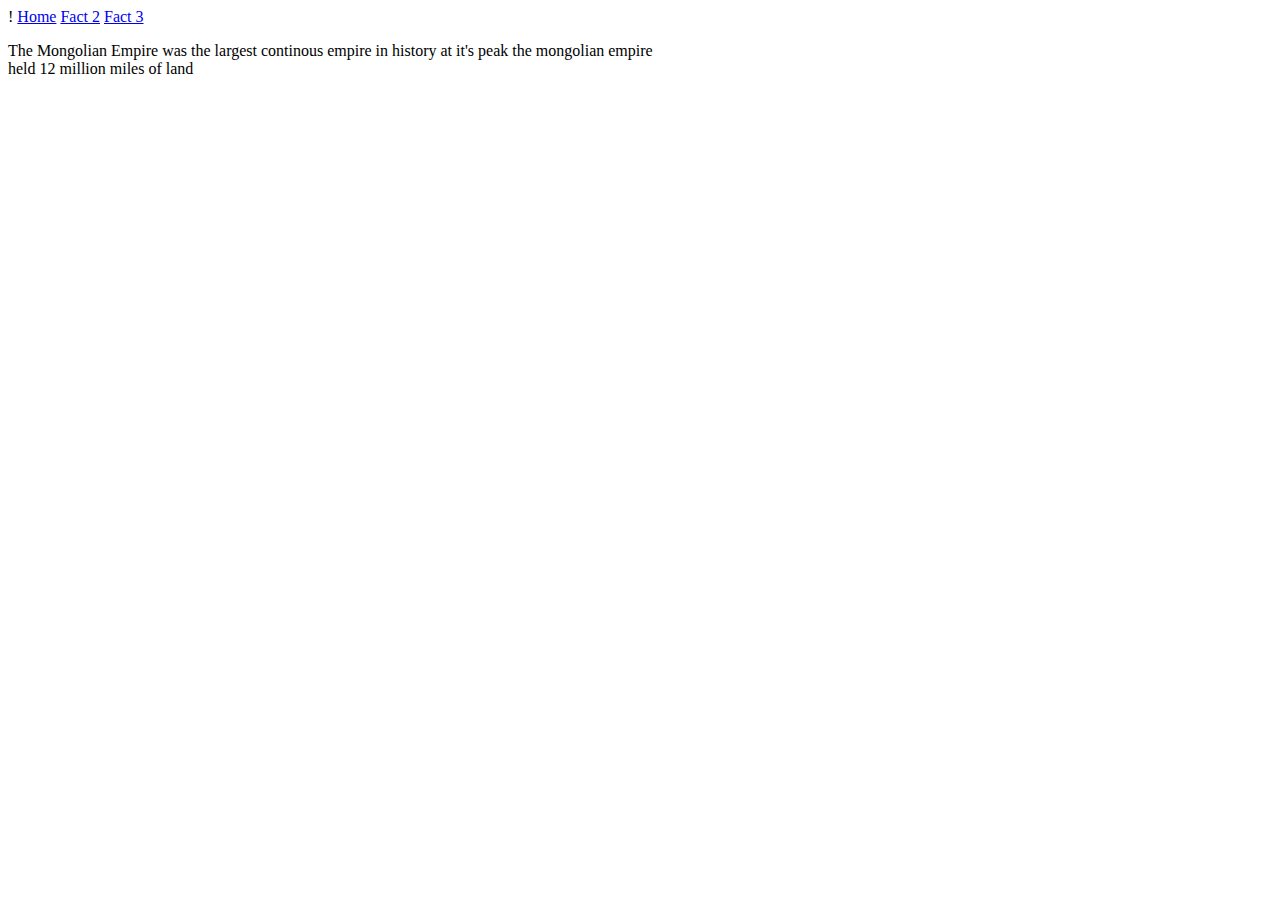
==== Facts1.html @ 47e6c65b "Created Website" ====
!<!DOCTYPE html>
    <html>
        <head>
            <Title>
                Fact 1
            </Title>
        </head>
            <body>
                <a href="Index.html">Home</a>
                <a href="Facts2.html">Fact 2</a>
                <a href="Facts3.html">Fact 3</a>
                <p>
                    The Mongolian Empire was the largest continous empire in history at it's peak the mongolian empire <br>
            held 12 million miles of land
                </p>
            </body>















    </html>
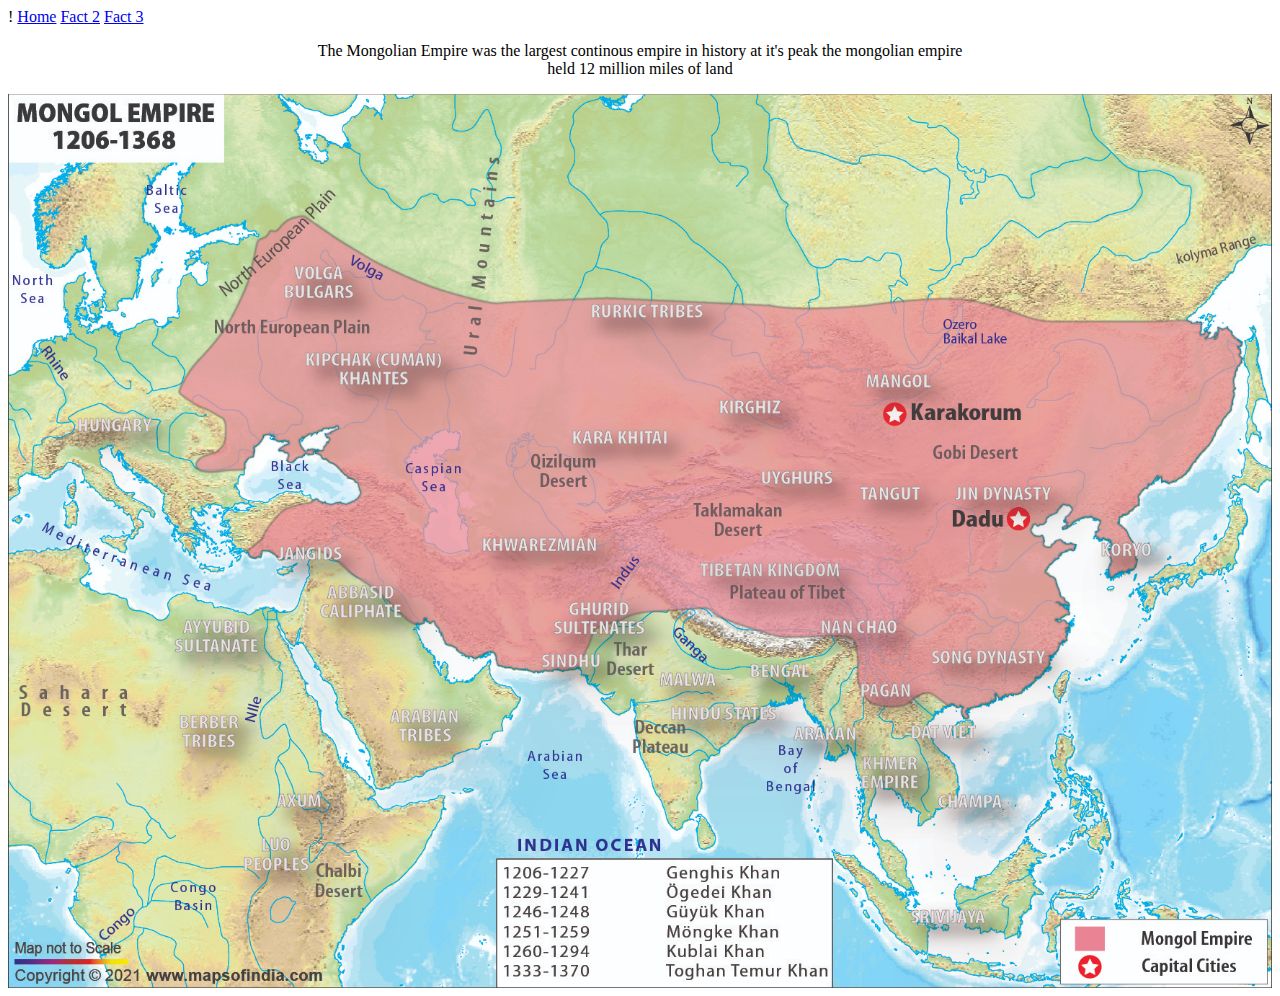
==== commit c639b3ea: "Final Change" ====
--- a/Facts1.html
+++ b/Facts1.html
@@ -1,6 +1,8 @@
 !<!DOCTYPE html>
     <html>
+        
         <head>
+            <link rel="stylesheet" href="styles.css">
             <Title>
                 Fact 1
             </Title>
@@ -13,6 +15,7 @@
                     The Mongolian Empire was the largest continous empire in history at it's peak the mongolian empire <br>
             held 12 million miles of land
                 </p>
+                <img id="pic1" src="Images/mongol-dynasty-map.jpg" alt="">
             </body>
 
 
--- a/styles.css
+++ b/styles.css
@@ -0,0 +1,25 @@
+p{
+    text-align: center;
+}
+.IMAGE{
+    display: block;
+    width: 20%;
+    margin: auto;
+}
+ ul{
+     border: 5px dashed;
+     text-align: center;
+     list-style: none;
+     padding-right: 0%;
+     width: 20%;
+     margin: auto;
+ }
+ ul li {
+     border: 3px outset;
+     display: inline-block;
+ }
+#pic1 {
+    display: block;
+    width: 100%;
+    margin: auto;
+}
